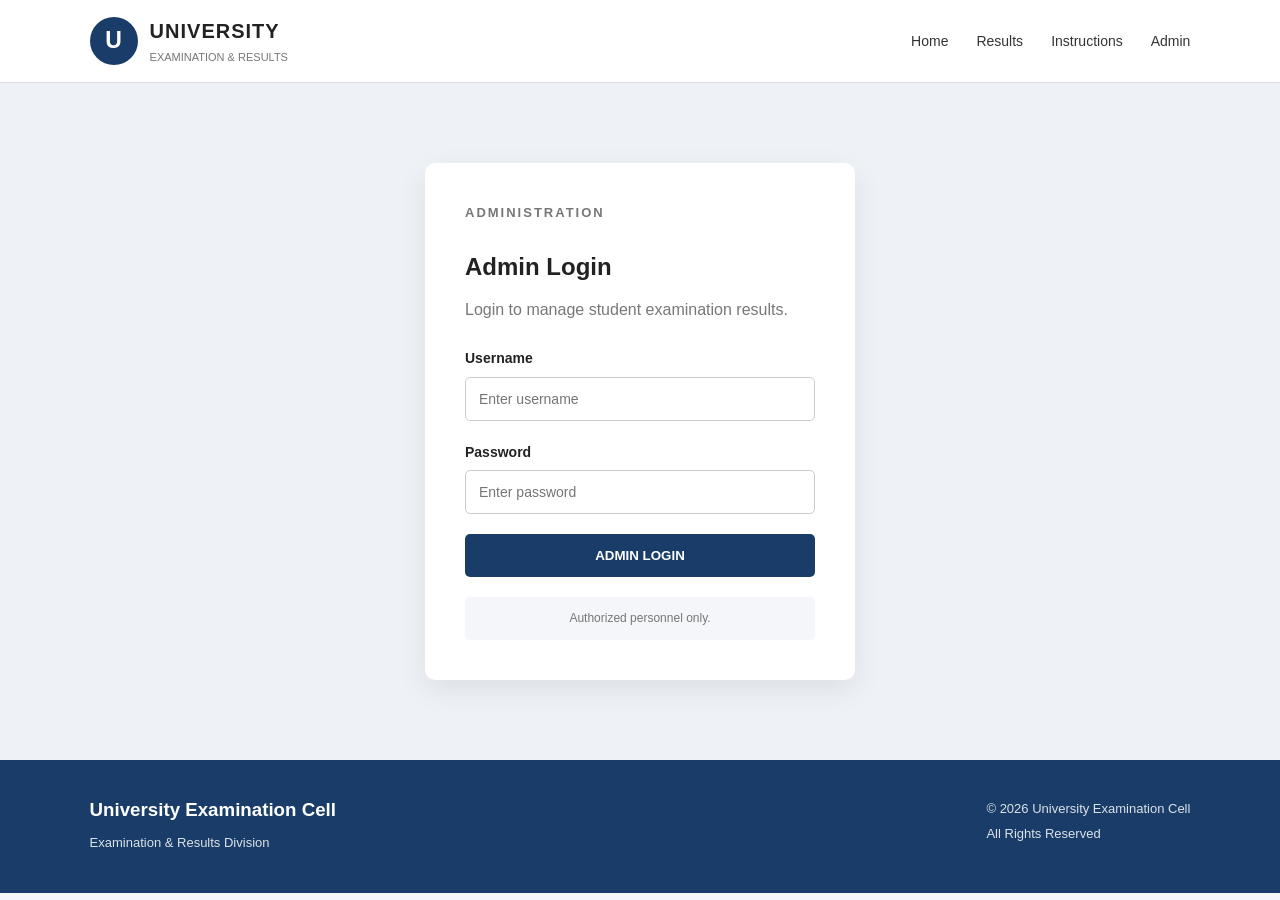
==== admin.html @ 7f63dd0e "Add files via upload" ====
<!DOCTYPE html>
<html lang="en">

<head>

    <meta charset="UTF-8">

    <meta
        name="viewport"
        content="width=device-width, initial-scale=1.0"
    >

    <title>Admin Portal | University Examination</title>

    <link
        rel="stylesheet"
        href="style.css"
    >

</head>


<body>


<!-- =====================================================
     HEADER
===================================================== -->

<header class="header">

    <div class="logo-section">

        <div class="logo">
            U
        </div>

        <div>

            <h1>
                UNIVERSITY
            </h1>

            <p>
                EXAMINATION & RESULTS
            </p>

        </div>

    </div>


    <nav class="navigation">

        <a href="index.html#home">
            Home
        </a>

        <a href="index.html#results">
            Results
        </a>

        <a href="index.html#instructions">
            Instructions
        </a>

        <a href="admin.html">
            Admin
        </a>

    </nav>

</header>



<!-- =====================================================
     ADMIN LOGIN
===================================================== -->

<section
    class="admin-login-section"
    id="adminLoginSection"
>

    <div class="admin-login-card">

        <p class="small-title">
            ADMINISTRATION
        </p>

        <h2>
            Admin Login
        </h2>

        <p>
            Login to manage student examination results.
        </p>


        <form id="adminLoginForm">


            <div class="input-group">

                <label for="adminUsername">
                    Username
                </label>

                <input
                    type="text"
                    id="adminUsername"
                    placeholder="Enter username"
                    required
                >

            </div>



            <div class="input-group">

                <label for="adminPassword">
                    Password
                </label>

                <input
                    type="password"
                    id="adminPassword"
                    placeholder="Enter password"
                    required
                >

            </div>


            <p
                id="loginError"
                class="error-message"
            ></p>


            <button
                type="submit"
                class="result-button"
            >
                ADMIN LOGIN
            </button>


        </form>


        <div class="admin-note">

            Authorized personnel only.

        </div>

    </div>

</section>



<!-- =====================================================
     ADMIN DASHBOARD
===================================================== -->

<section
    class="admin-dashboard hidden"
    id="adminDashboard"
>


    <!-- DASHBOARD HEADER -->

    <div class="dashboard-header">

        <div>

            <p class="small-title">
                ADMINISTRATION
            </p>

            <h2>
                Admin Dashboard
            </h2>

        </div>


        <button
            type="button"
            class="logout-button"
            onclick="logoutAdmin()"
        >
            LOGOUT
        </button>

    </div>



    <!-- =================================================
         STATISTICS
    ================================================== -->

    <div class="statistics">


        <div class="stat-card">

            <span>
                Total Students
            </span>

            <strong id="totalStudents">
                0
            </strong>

        </div>


        <div class="stat-card">

            <span>
                Passed
            </span>

            <strong id="passedStudents">
                0
            </strong>

        </div>


        <div class="stat-card">

            <span>
                Failed
            </span>

            <strong id="failedStudents">
                0
            </strong>

        </div>


        <div class="stat-card">

            <span>
                Average Percentage
            </span>

            <strong id="averagePercentage">
                0%
            </strong>

        </div>


    </div>



    <!-- =================================================
         ADD STUDENT RESULT
    ================================================== -->

    <section class="admin-panel">


        <div class="panel-title">

            <div>

                <p class="small-title">
                    STUDENT MANAGEMENT
                </p>

                <h2>
                    Add Student Result
                </h2>

            </div>

        </div>



        <form id="studentForm">


            <!-- STUDENT INFORMATION -->

            <div class="admin-form-grid">


                <!-- ROLL NUMBER -->

                <div class="input-group">

                    <label for="rollNumber">
                        Roll Number
                    </label>

                    <input
                        type="text"
                        id="rollNumber"
                        placeholder="Example: MCA001"
                        required
                    >

                </div>



                <!-- STUDENT NAME -->

                <div class="input-group">

                    <label for="studentName">
                        Student Name
                    </label>

                    <input
                        type="text"
                        id="studentName"
                        placeholder="Enter student name"
                        required
                    >

                </div>



                <!-- DOB -->

                <div class="input-group">

                    <label for="studentDob">
                        Date of Birth
                    </label>

                    <input
                        type="date"
                        id="studentDob"
                        required
                    >

                </div>



                <!-- COURSE -->

                <div class="input-group">

                    <label for="studentCourse">
                        Course
                    </label>

                    <select
                        id="studentCourse"
                        required
                    >

                        <option value="">
                            Select Course
                        </option>

                        <option value="MCA">
                            Master of Computer Applications (MCA)
                        </option>

                        <option value="MBA">
                            Master of Business Administration (MBA)
                        </option>

                        <option value="M.Com">
                            Master of Commerce (M.Com)
                        </option>

                        <option value="M.Sc">
                            Master of Science (M.Sc)
                        </option>

                        <option value="BCA">
                            Bachelor of Computer Applications (BCA)
                        </option>

                        <option value="B.Sc">
                            Bachelor of Science (B.Sc)
                        </option>

                        <option value="B.Com">
                            Bachelor of Commerce (B.Com)
                        </option>

                        <option value="BA">
                            Bachelor of Arts (BA)
                        </option>

                    </select>

                </div>



                <!-- DEPARTMENT -->

                <div class="input-group">

                    <label for="studentDepartment">
                        Department
                    </label>

                    <select
                        id="studentDepartment"
                        required
                    >

                        <option value="">
                            Select Department
                        </option>

                        <option value="Computer Applications">
                            Computer Applications
                        </option>

                        <option value="Computer Science">
                            Computer Science
                        </option>

                        <option value="Information Technology">
                            Information Technology
                        </option>

                        <option value="Commerce">
                            Commerce
                        </option>

                        <option value="Management Studies">
                            Management Studies
                        </option>

                        <option value="Mathematics">
                            Mathematics
                        </option>

                        <option value="Physics">
                            Physics
                        </option>

                        <option value="Chemistry">
                            Chemistry
                        </option>

                    </select>

                </div>



                <!-- SEMESTER -->

                <div class="input-group">

                    <label for="studentSemester">
                        Semester
                    </label>

                    <select
                        id="studentSemester"
                        required
                    >

                        <option value="">
                            Select Semester
                        </option>

                        <option value="I">
                            Semester I
                        </option>

                        <option value="II">
                            Semester II
                        </option>

                        <option value="III">
                            Semester III
                        </option>

                        <option value="IV">
                            Semester IV
                        </option>

                        <option value="V">
                            Semester V
                        </option>

                        <option value="VI">
                            Semester VI
                        </option>

                    </select>

                </div>


            </div>



            <!-- =================================================
                 SUBJECT DETAILS
            ================================================== -->

            <h3 class="subject-title">
                Subject Details
            </h3>


            <div id="subjectContainer">


                <!-- SUBJECT 1 -->

                <div class="subject-row">


                    <input
                        type="text"
                        class="subject-code"
                        placeholder="Subject Code"
                        required
                    >


                    <input
                        type="text"
                        class="subject-name"
                        placeholder="Subject Name"
                        required
                    >


                    <input
                        type="number"
                        class="subject-internal"
                        placeholder="Internal / 25"
                        min="0"
                        max="25"
                        required
                    >


                    <input
                        type="number"
                        class="subject-external"
                        placeholder="External / 75"
                        min="0"
                        max="75"
                        required
                    >


                    <input
                        type="number"
                        class="subject-credits"
                        placeholder="Credits"
                        min="1"
                        max="10"
                        required
                    >


                </div>


            </div>



            <!-- ADD SUBJECT -->

            <button
                type="button"
                class="add-subject-button"
                onclick="addSubjectRow()"
            >
                + ADD SUBJECT
            </button>


            <br>


            <!-- SAVE -->

            <button
                type="submit"
                class="save-button"
            >
                SAVE STUDENT RESULT
            </button>


        </form>

    </section>



    <!-- =================================================
         STUDENT RECORDS
    ================================================== -->

    <section class="admin-panel">


        <div class="panel-title">


            <div>

                <p class="small-title">
                    STUDENT MANAGEMENT
                </p>

                <h2>
                    Student Records
                </h2>

            </div>


            <!-- SEARCH -->

            <input
                type="text"
                id="searchStudent"
                placeholder="Search by Roll Number or Name"
                oninput="searchStudents()"
            >


        </div>



        <!-- RECORD TABLE -->

        <div class="table-container">


            <table>


                <thead>

                    <tr>

                        <th>
                            Roll Number
                        </th>

                        <th>
                            Student Name
                        </th>

                        <th>
                            Course
                        </th>

                        <th>
                            Department
                        </th>

                        <th>
                            Semester
                        </th>

                        <th>
                            Result
                        </th>

                        <th>
                            Actions
                        </th>

                    </tr>

                </thead>



                <tbody id="studentTableBody">

                    <!-- JavaScript loads students here -->

                </tbody>


            </table>


        </div>



        <div class="admin-note">

            Search students using Roll Number or Student Name.
            Use Edit to modify a record and Delete to remove
            a record.

        </div>


    </section>



    <!-- =================================================
         CLEAR ALL RECORDS
    ================================================== -->

    <section class="admin-panel">


        <div class="panel-title">

            <div>

                <p class="small-title">
                    DATA MANAGEMENT
                </p>

                <h2>
                    Manage Student Data
                </h2>

            </div>


            <button
                type="button"
                onclick="clearAllStudents()"
            >
                CLEAR ALL STUDENTS
            </button>

        </div>


        <p class="admin-note">

            Warning: Clearing all students permanently removes
            all stored student result records from this browser.

        </p>


    </section>


</section>



<!-- =====================================================
     FOOTER
===================================================== -->

<footer>


    <div>

        <h3>
            University Examination Cell
        </h3>

        <p>
            Examination & Results Division
        </p>

    </div>


    <div>

        <p>
            © 2026 University Examination Cell
        </p>

        <p>
            All Rights Reserved
        </p>

    </div>


</footer>



<!-- JAVASCRIPT -->

<script src="script.js"></script>


</body>

</html>
---- style.css ----
/* =====================================================
   GENERAL
===================================================== */

* {
    margin: 0;
    padding: 0;
    box-sizing: border-box;
}

html {
    scroll-behavior: smooth;
}

body {
    font-family: Arial, Helvetica, sans-serif;
    background: #f4f6f9;
    color: #222;
    line-height: 1.6;
}

.hidden {
    display: none !important;
}


/* =====================================================
   HEADER
===================================================== */

.header,
.result-header {
    min-height: 80px;
    background: white;
    padding: 15px 7%;

    display: flex;
    justify-content: space-between;
    align-items: center;

    border-bottom: 1px solid #ddd;
}

.logo-section {
    display: flex;
    align-items: center;
    gap: 12px;
}

.logo,
.logo-circle {
    width: 48px;
    height: 48px;

    background: #193d68;
    color: white;

    border-radius: 50%;

    display: flex;
    justify-content: center;
    align-items: center;

    font-size: 23px;
    font-weight: bold;
}

.logo-section h1,
.logo-section h2 {
    margin: 0;
    font-size: 20px;
    letter-spacing: 1px;
}

.logo-section p {
    margin: 2px 0 0;
    font-size: 11px;
    color: #777;
}


/* =====================================================
   NAVIGATION
===================================================== */

.navigation,
.result-header nav {
    display: flex;
    gap: 28px;
    align-items: center;
}

.navigation a,
.result-header nav a {
    text-decoration: none;
    color: #333;
    font-size: 14px;
    font-weight: 500;
}

.navigation a:hover,
.result-header nav a:hover {
    color: #193d68;
}


/* =====================================================
   HERO / HOME
===================================================== */

.hero {
    min-height: 620px;

    padding: 80px 7%;

    display: flex;
    justify-content: space-between;
    align-items: center;

    gap: 60px;

    background: #eef2f7;
}

.hero-content {
    max-width: 570px;
}

.small-title {
    color: #193d68;
    font-weight: bold;
    font-size: 13px;
    letter-spacing: 2px;
}

.hero-content h2 {
    font-size: 52px;
    line-height: 1.1;
    margin: 15px 0;
}

.hero-content h2 span {
    color: #193d68;
}

.description {
    color: #666;
    font-size: 17px;
}


/* =====================================================
   RESULT SEARCH CARD
===================================================== */

.result-card {
    background: white;
    width: 400px;
    max-width: 100%;

    padding: 35px;

    border-radius: 10px;

    box-shadow: 0 10px 30px rgba(0, 0, 0, 0.08);
}

.card-header {
    margin-bottom: 25px;
}

.card-header h3 {
    font-size: 25px;
}

.card-header p {
    color: #777;
    font-size: 14px;
}


/* =====================================================
   INPUTS
===================================================== */

.input-group {
    margin-bottom: 20px;
}

.input-group label {
    display: block;
    margin-bottom: 7px;

    font-size: 14px;
    font-weight: bold;
}

.input-group input,
.input-group select,
.admin-form-grid input,
.admin-form-grid select {
    width: 100%;

    padding: 13px;

    border: 1px solid #ccc;
    border-radius: 5px;

    font-size: 14px;

    background: white;
}

.input-group input:focus,
.input-group select:focus,
.admin-form-grid input:focus,
.admin-form-grid select:focus {
    outline: none;
    border-color: #193d68;
}


/* =====================================================
   BUTTONS
===================================================== */

.result-button,
.save-button,
.logout-button,
.result-actions button,
.result-buttons button,
.add-subject-button {
    border: none;
    border-radius: 5px;

    background: #193d68;
    color: white;

    font-weight: bold;
    cursor: pointer;
}

.result-button {
    width: 100%;
    padding: 14px;
}

.result-button:hover,
.save-button:hover,
.logout-button:hover,
.result-actions button:hover,
.result-buttons button:hover,
.add-subject-button:hover {
    background: #102e52;
}

.security-text {
    margin-top: 20px;
    font-size: 12px;
    color: #888;
}

.error-message {
    color: #c62828;
    font-size: 13px;
    margin-bottom: 10px;
}


/* =====================================================
   INFORMATION
===================================================== */

.information {
    padding: 60px 7%;

    display: grid;
    grid-template-columns: 1fr 1fr;

    gap: 30px;

    background: white;
}

.info-box {
    padding: 30px;

    border: 1px solid #ddd;
    border-radius: 8px;

    background: white;
}

.info-box h3 {
    margin-bottom: 15px;
    color: #193d68;
}

.info-box li {
    margin-bottom: 8px;
    margin-left: 20px;
}


/* =====================================================
   HOME RESULT SECTION
===================================================== */

.result-section {
    padding: 60px 7%;
    background: white;
}

.result-section .result-heading {
    text-align: center;
    margin-bottom: 35px;
}

.result-section .result-heading h2 {
    margin: 8px 0;
    font-size: 30px;
}

.student-details {
    display: grid;
    grid-template-columns: repeat(2, 1fr);

    border: 1px solid #ddd;

    margin-bottom: 30px;
}

.student-details div {
    padding: 15px;
    border: 1px solid #eee;
}

.student-details strong,
.student-details span {
    display: block;
}

.student-details strong {
    font-size: 12px;
    color: #777;
}

.student-details span {
    font-size: 15px;
    margin-top: 4px;
}


/* =====================================================
   GENERAL TABLE
===================================================== */

.table-container {
    overflow-x: auto;
}

table {
    width: 100%;
    border-collapse: collapse;
}

th,
td {
    padding: 14px;
    border: 1px solid #ddd;
    text-align: left;
}

th {
    background: #193d68;
    color: white;
}


/* =====================================================
   ADMIN LOGIN
===================================================== */

.admin-login-section {
    min-height: 650px;

    padding: 80px 7%;

    display: flex;
    justify-content: center;
    align-items: center;

    background: #eef2f7;
}

.admin-login-card {
    width: 430px;
    max-width: 100%;

    background: white;

    padding: 40px;

    border-radius: 10px;

    box-shadow: 0 10px 30px rgba(0, 0, 0, 0.08);
}

.admin-login-card h2 {
    margin: 10px 0;
}

.admin-login-card > p {
    color: #777;
    margin-bottom: 25px;
}


/* =====================================================
   ADMIN DASHBOARD
===================================================== */

.admin-dashboard {
    padding: 60px 7%;
    background: #f4f6f9;
    min-height: 700px;
}

.dashboard-header {
    display: flex;
    justify-content: space-between;
    align-items: center;

    margin-bottom: 30px;
}

.dashboard-header h2 {
    margin-top: 5px;
}

.logout-button {
    padding: 12px 20px;
}


/* =====================================================
   STATISTICS
===================================================== */

.statistics {
    display: grid;

    grid-template-columns: repeat(4, 1fr);

    gap: 20px;

    margin-bottom: 30px;
}

.stat-card {
    background: white;

    padding: 25px;

    border: 1px solid #ddd;
    border-radius: 8px;
}

.stat-card span {
    display: block;

    color: #777;

    font-size: 13px;
}

.stat-card strong {
    display: block;

    margin-top: 8px;

    font-size: 30px;

    color: #193d68;
}


/* =====================================================
   ADMIN PANEL
===================================================== */

.admin-panel {
    background: white;

    padding: 30px;

    margin-bottom: 30px;

    border: 1px solid #ddd;

    border-radius: 8px;
}

.panel-title {
    display: flex;

    justify-content: space-between;
    align-items: center;

    gap: 20px;

    margin-bottom: 25px;
}

.panel-title h2 {
    margin-top: 5px;
}

.panel-title button {
    padding: 8px 15px;

    border: 1px solid #ccc;

    background: white;

    cursor: pointer;
}

.panel-title input {
    padding: 10px;

    width: 280px;

    border: 1px solid #ccc;

    border-radius: 5px;
}


/* =====================================================
   ADMIN FORM
===================================================== */

.admin-form-grid {
    display: grid;

    grid-template-columns: repeat(2, 1fr);

    gap: 20px;
}

.subject-title {
    margin: 30px 0 15px;

    color: #193d68;
}


/* =====================================================
   SUBJECT ROW
===================================================== */

.subject-row {
    display: grid;

    grid-template-columns:
        1fr
        2fr
        1fr
        1fr
        1fr;

    gap: 10px;

    margin-bottom: 12px;
}

.subject-row input {
    width: 100%;

    padding: 12px;

    border: 1px solid #ccc;

    border-radius: 5px;

    font-size: 13px;
}

.subject-row input:focus {
    outline: none;
    border-color: #193d68;
}

.add-subject-button {
    padding: 11px 18px;

    margin-top: 5px;
}

.save-button {
    padding: 13px 30px;

    margin-top: 20px;
}


/* =====================================================
   ADMIN ACTION BUTTONS
===================================================== */

.edit-button,
.delete-button {
    padding: 7px 12px;

    border: none;

    border-radius: 4px;

    color: white;

    cursor: pointer;
}

.edit-button {
    background: #555;
}

.delete-button {
    background: #c62828;
}

.edit-button:hover {
    background: #333;
}

.delete-button:hover {
    background: #a51f1f;
}


/* =====================================================
   ADMIN NOTE
===================================================== */

.admin-note {
    margin-top: 20px;

    padding: 12px;

    background: #f4f6f9;

    color: #777;

    font-size: 12px;

    text-align: center;

    border-radius: 5px;
}


/* =====================================================
   RESULT PAGE HEADER
===================================================== */

.result-header {
    height: 90px;
}

.result-header nav {
    display: flex;
}


/* =====================================================
   RESULT PAGE
===================================================== */

.result-page {
    background: #f4f7fa;

    padding: 50px 7%;

    min-height: 700px;
}

.result-heading {
    text-align: center;

    margin-bottom: 40px;
}

.result-heading p {
    margin: 0;

    letter-spacing: 1px;

    font-size: 15px;

    color: #193d68;

    font-weight: bold;
}

.result-heading h1 {
    margin: 12px 0;

    font-size: 36px;

    color: #17202a;
}

.result-heading h3 {
    margin: 0;

    font-weight: normal;

    font-size: 18px;

    color: #555;
}


/* =====================================================
   STUDENT INFORMATION
===================================================== */

.student-information {
    background: white;

    display: grid;

    grid-template-columns: 1fr 1fr;

    border: 1px solid #ddd;

    margin-bottom: 32px;

    border-radius: 5px;

    overflow: hidden;
}

.student-detail {
    padding: 20px;

    border-bottom: 1px solid #ddd;
}

.student-detail:nth-child(odd) {
    border-right: 1px solid #ddd;
}

.student-detail span {
    display: block;

    font-size: 13px;

    font-weight: bold;

    color: #68727d;

    margin-bottom: 8px;
}

.student-detail strong {
    font-size: 17px;

    color: #222;
}


/* =====================================================
   MARKS TABLE
===================================================== */

.marks-section {
    overflow-x: auto;
}

.marks-table {
    width: 100%;

    min-width: 850px;

    border-collapse: collapse;

    background: white;

    font-size: 14px;
}

.marks-table th {
    background: #193d68;

    color: white;

    padding: 16px 10px;

    text-align: center;

    font-size: 13px;
}

.marks-table td {
    padding: 14px 10px;

    border: 1px solid #ddd;

    background: white;

    text-align: center;
}

.marks-table td:nth-child(3) {
    text-align: left;
}

.marks-table tbody tr:hover td {
    background: #f8fafc;
}


/* =====================================================
   RESULT SUMMARY
===================================================== */

.result-summary {
    margin-top: 32px;

    background: white;

    display: grid;

    grid-template-columns: repeat(4, 1fr);

    border: 1px solid #ddd;

    border-radius: 5px;

    overflow: hidden;
}

.result-summary div {
    text-align: center;

    padding: 25px 15px;

    border-right: 1px solid #ddd;
}

.result-summary div:last-child {
    border-right: none;
}

.result-summary span {
    display: block;

    font-weight: bold;

    color: #68727d;

    margin-bottom: 10px;
}

.result-summary strong {
    font-size: 22px;

    color: #17202a;
}


/* =====================================================
   RESULT BUTTONS
===================================================== */

.result-buttons {
    text-align: center;

    margin: 35px 0;
}

.result-buttons button {
    padding: 14px 28px;

    margin: 0 6px;

    font-size: 14px;

    border-radius: 4px;
}


/* =====================================================
   DISCLAIMER
===================================================== */

.disclaimer {
    background: white;

    border: 1px solid #eee;

    padding: 18px;

    color: #68727d;

    font-size: 14px;

    border-radius: 4px;
}


/* =====================================================
   FOOTER
===================================================== */

footer {
    padding: 35px 7%;

    background: #193d68;

    color: white;

    display: flex;

    justify-content: space-between;
}

footer h3 {
    margin-bottom: 8px;
}

footer p {
    font-size: 13px;

    opacity: 0.85;

    margin: 4px 0;
}


/* =====================================================
   PRINT RESULT
===================================================== */

@media print {

    @page {
        size: A4;
        margin: 12mm;
    }

    html,
    body {
        background: white !important;
        width: 100%;
        margin: 0;
        padding: 0;
    }

    /* Hide navigation and buttons */

    .result-header nav,
    .result-buttons,
    footer,
    .disclaimer {
        display: none !important;
    }

    /* Keep result header */

    .result-header {
        display: flex !important;

        height: auto;

        padding: 10px 0;

        background: white !important;

        border-bottom: 1px solid #999;
    }

    .logo-circle {
        print-color-adjust: exact;
        -webkit-print-color-adjust: exact;
    }

    /* Result page */

    .result-page {
        display: block !important;

        background: white !important;

        padding: 20px 0 !important;

        min-height: 0 !important;
    }

    .result-heading {
        margin-bottom: 20px;
    }

    .result-heading h1 {
        font-size: 28px;
    }

    .result-heading h3 {
        font-size: 15px;
    }

    /* Student information */

    .student-information {
        display: grid !important;

        grid-template-columns: 1fr 1fr !important;

        background: white !important;

        margin-bottom: 20px;

        page-break-inside: avoid;
    }

    .student-detail {
        padding: 12px;
    }

    .student-detail span {
        font-size: 11px;
    }

    .student-detail strong {
        font-size: 14px;
    }

    /* Marks */

    .marks-section {
        overflow: visible !important;
    }

    .marks-table {
        width: 100% !important;

        min-width: 0 !important;

        font-size: 10px;

        page-break-inside: avoid;
    }

    .marks-table th {
        padding: 8px 5px;

        background: #193d68 !important;

        color: white !important;

        -webkit-print-color-adjust: exact;

        print-color-adjust: exact;
    }

    .marks-table td {
        padding: 8px 5px;
    }

    /* Summary */

    .result-summary {
        display: grid !important;

        grid-template-columns: repeat(4, 1fr) !important;

        margin-top: 20px;

        page-break-inside: avoid;
    }

    .result-summary div {
        padding: 12px 5px;
    }

    .result-summary span {
        font-size: 10px;
    }

    .result-summary strong {
        font-size: 15px;
    }

}


/* =====================================================
   MOBILE
===================================================== */

@media (max-width: 800px) {

    .header,
    .result-header {
        flex-direction: column;

        gap: 15px;

        padding: 15px 5%;
    }

    .navigation,
    .result-header nav {
        gap: 12px;

        flex-wrap: wrap;

        justify-content: center;
    }

    .hero {
        flex-direction: column;

        padding: 50px 5%;
    }

    .hero-content h2 {
        font-size: 38px;
    }

    .result-card {
        width: 100%;
    }

    .information {
        grid-template-columns: 1fr;
    }

    .admin-form-grid {
        grid-template-columns: 1fr;
    }

    .subject-row {
        grid-template-columns: 1fr;
    }

    .statistics {
        grid-template-columns: 1fr 1fr;
    }

    .panel-title {
        flex-direction: column;

        align-items: stretch;
    }

    .panel-title input {
        width: 100%;
    }

    .student-information {
        grid-template-columns: 1fr;
    }

    .student-detail:nth-child(odd) {
        border-right: none;
    }

    .result-summary {
        grid-template-columns: 1fr 1fr;
    }

    .result-summary div:nth-child(2) {
        border-right: none;
    }

    footer {
        flex-direction: column;

        gap: 20px;
    }

}


/* =====================================================
   SMALL MOBILE
===================================================== */

@media (max-width: 500px) {

    .statistics {
        grid-template-columns: 1fr;
    }

    .result-summary {
        grid-template-columns: 1fr;
    }

    .result-summary div {
        border-right: none;
        border-bottom: 1px solid #ddd;
    }

    .result-summary div:last-child {
        border-bottom: none;
    }

}
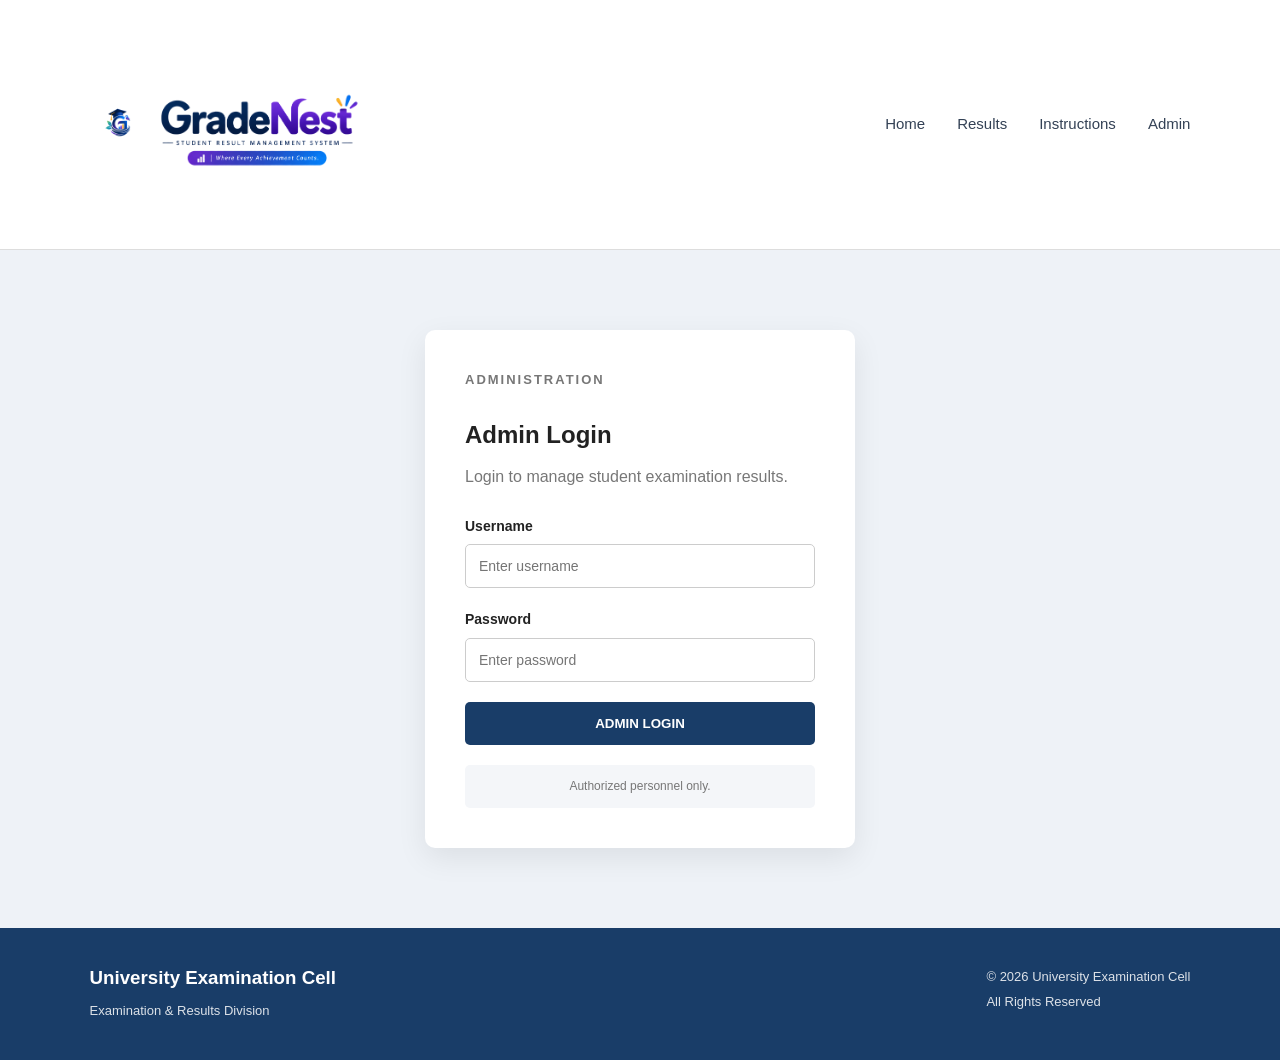
==== commit 09646c77: "Add files via upload" ====
--- a/admin.html
+++ b/admin.html
@@ -10,7 +10,7 @@
         content="width=device-width, initial-scale=1.0"
     >
 
-    <title>Admin Portal | University Examination</title>
+    <title>GradeNest | Admin Portal</title>
 
     <link
         rel="stylesheet"
@@ -31,23 +31,21 @@
 
     <div class="logo-section">
 
-        <div class="logo">
-            U
-        </div>
-
-        <div>
-
-            <h1>
-                UNIVERSITY
-            </h1>
-
-            <p>
-                EXAMINATION & RESULTS
-            </p>
-
-        </div>
-
-    </div>
+    <!-- GradeNest Icon -->
+    <img
+        src="images/gradenest-icon.png"
+        alt="GradeNest Icon"
+        class="gradenest-icon"
+    >
+
+    <!-- GradeNest Wordmark -->
+    <img
+        src="images/gradenest-wordmark.png"
+        alt="GradeNest"
+        class="gradenest-wordmark"
+    >
+
+</div>
 
 
     <nav class="navigation">
--- a/style.css
+++ b/style.css
@@ -1208,4 +1208,512 @@
         border-bottom: none;
     }
 
+}
+
+input[type="date"] {
+    position: relative;
+    padding-right: 40px;
+}
+
+input[type="date"]::-webkit-calendar-picker-indicator {
+    cursor: pointer;
+    opacity: 1;
+    position: absolute;
+    right: 10px;
+}
+
+/* Keep calendar icon clearly inside DOB field */
+input[type="date"] {
+    position: relative;
+    padding-right: 45px;
+}
+
+input[type="date"]::-webkit-calendar-picker-indicator {
+    opacity: 1;
+    cursor: pointer;
+    position: absolute;
+    right: 12px;
+    width: 20px;
+    height: 20px;
+}
+
+/* =====================================================
+   GRADENEST BRANDING
+===================================================== */
+
+.logo-section {
+    display: flex;
+    align-items: center;
+    gap: 12px;
+}
+
+/* First image - GradeNest icon */
+
+.gradenest-icon {
+    width: 55px;
+    height: 55px;
+    object-fit: contain;
+}
+
+/* Second image - GradeNest wordmark */
+
+.gradenest-wordmark {
+    width: 210px;
+    height: auto;
+    object-fit: contain;
+}
+
+
+/* =====================================================
+   NAVIGATION
+===================================================== */
+
+.navigation {
+    display: flex;
+    align-items: center;
+    gap: 32px;
+}
+
+.navigation a {
+    text-decoration: none;
+    color: #334155;
+    font-size: 15px;
+    font-weight: 500;
+    transition: 0.3s;
+}
+
+.navigation a:hover {
+    color: #6d28d9;
+}
+/* =====================================================
+   GRADENEST MOBILE RESULT PAGE
+===================================================== */
+
+@media (max-width: 600px) {
+
+    /* ================================
+       RESULT HEADER
+    ================================= */
+
+    .result-header {
+        width: 100%;
+        min-height: auto;
+        height: auto;
+
+        padding: 12px 14px;
+
+        display: flex;
+        flex-direction: column;
+
+        background: #ffffff;
+
+        border-bottom: 1px solid #e2e8f0;
+
+        gap: 10px;
+    }
+
+
+    /* GradeNest logo area */
+
+    .result-header .logo-section {
+        width: 100%;
+
+        display: flex;
+        align-items: center;
+        justify-content: center;
+
+        gap: 8px;
+    }
+
+
+    /* GradeNest icon */
+
+    .result-header .gradenest-icon {
+        width: 58px;
+        height: 58px;
+
+        object-fit: contain;
+
+        flex-shrink: 0;
+    }
+
+
+    /* GradeNest wordmark */
+
+    .result-header .gradenest-wordmark {
+        width: 175px;
+        height: auto;
+
+        object-fit: contain;
+
+        flex-shrink: 0;
+    }
+
+
+    /* ================================
+       NAVIGATION
+    ================================= */
+
+    .result-header nav {
+        width: 100%;
+
+        display: flex;
+
+        justify-content: center;
+        align-items: center;
+
+        gap: 18px;
+
+        flex-wrap: wrap;
+    }
+
+    .result-header nav a {
+        font-size: 13px;
+
+        color: #193d68;
+
+        text-decoration: none;
+
+        padding: 4px 2px;
+    }
+
+
+    /* ================================
+       RESULT PAGE
+    ================================= */
+
+    .result-page {
+        width: 100%;
+
+        padding: 28px 12px 35px;
+
+        min-height: 0;
+
+        background: #f4f7fa;
+    }
+
+
+    /* ================================
+       RESULT HEADING
+    ================================= */
+
+    .result-heading {
+        text-align: center;
+
+        margin-bottom: 22px;
+
+        padding: 0 5px;
+    }
+
+    .result-heading p {
+        font-size: 11px;
+
+        letter-spacing: 1.5px;
+
+        margin-bottom: 6px;
+    }
+
+    .result-heading h1 {
+        font-size: 27px;
+
+        line-height: 1.2;
+
+        margin: 7px 0;
+    }
+
+    .result-heading h3 {
+        font-size: 14px;
+
+        line-height: 1.5;
+    }
+
+
+    /* ================================
+       STUDENT INFORMATION
+    ================================= */
+
+    .student-information {
+        width: 100%;
+
+        display: grid;
+
+        grid-template-columns: 1fr;
+
+        margin-bottom: 22px;
+
+        background: white;
+
+        border: 1px solid #e2e8f0;
+
+        border-radius: 10px;
+
+        overflow: hidden;
+
+        box-shadow: 0 4px 14px rgba(15, 23, 42, 0.05);
+    }
+
+    .student-detail {
+        padding: 14px 16px;
+
+        border-right: none !important;
+
+        border-bottom: 1px solid #e2e8f0;
+    }
+
+    .student-detail:last-child {
+        border-bottom: none;
+    }
+
+    .student-detail span {
+        display: block;
+
+        font-size: 11px;
+
+        margin-bottom: 5px;
+
+        color: #68727d;
+    }
+
+    .student-detail strong {
+        display: block;
+
+        font-size: 15px;
+
+        line-height: 1.4;
+
+        word-break: break-word;
+    }
+
+
+    /* ================================
+       MARKS TABLE
+    ================================= */
+
+    .marks-section {
+        width: 100%;
+
+        overflow-x: auto;
+
+        -webkit-overflow-scrolling: touch;
+
+        border-radius: 10px;
+
+        box-shadow: 0 4px 14px rgba(15, 23, 42, 0.05);
+
+        background: white;
+    }
+
+    .marks-table {
+        width: 760px;
+
+        min-width: 760px;
+
+        border-collapse: collapse;
+
+        font-size: 12px;
+
+        background: white;
+    }
+
+    .marks-table th {
+        padding: 11px 8px;
+
+        font-size: 11px;
+
+        white-space: nowrap;
+
+        background: #193d68;
+
+        color: white;
+    }
+
+    .marks-table td {
+        padding: 11px 8px;
+
+        font-size: 12px;
+
+        white-space: nowrap;
+    }
+
+    .marks-table td:nth-child(3) {
+        min-width: 180px;
+
+        white-space: normal;
+    }
+
+
+    /* ================================
+       RESULT SUMMARY
+    ================================= */
+
+    .result-summary {
+        width: 100%;
+
+        margin-top: 20px;
+
+        display: grid;
+
+        grid-template-columns: 1fr 1fr;
+
+        background: white;
+
+        border: 1px solid #e2e8f0;
+
+        border-radius: 10px;
+
+        overflow: hidden;
+
+        box-shadow: 0 4px 14px rgba(15, 23, 42, 0.05);
+    }
+
+    .result-summary div {
+        padding: 17px 8px;
+
+        border-right: 1px solid #e2e8f0;
+
+        border-bottom: 1px solid #e2e8f0;
+    }
+
+    .result-summary div:nth-child(2n) {
+        border-right: none;
+    }
+
+    .result-summary div:nth-last-child(-n + 2) {
+        border-bottom: none;
+    }
+
+    .result-summary span {
+        display: block;
+
+        font-size: 10px;
+
+        margin-bottom: 6px;
+    }
+
+    .result-summary strong {
+        font-size: 18px;
+    }
+
+
+    /* ================================
+       BUTTONS
+    ================================= */
+
+    .result-buttons {
+        width: 100%;
+
+        margin: 24px 0;
+
+        display: flex;
+
+        flex-direction: column;
+
+        gap: 10px;
+    }
+
+    .result-buttons button {
+        width: 100%;
+
+        margin: 0;
+
+        padding: 13px 16px;
+
+        font-size: 13px;
+    }
+
+
+    /* ================================
+       DISCLAIMER
+    ================================= */
+
+    .disclaimer {
+        width: 100%;
+
+        padding: 14px;
+
+        border-radius: 9px;
+
+        font-size: 12px;
+
+        line-height: 1.55;
+
+        background: white;
+    }
+
+
+    /* ================================
+       FOOTER
+    ================================= */
+
+    footer {
+        width: 100%;
+
+        padding: 24px 16px;
+
+        display: flex;
+
+        flex-direction: column;
+
+        align-items: center;
+
+        text-align: center;
+
+        gap: 12px;
+    }
+
+    footer h3 {
+        font-size: 17px;
+
+        margin-bottom: 5px;
+    }
+
+    footer p {
+        font-size: 12px;
+    }
+}
+
+
+/* =====================================================
+   VERY SMALL PHONES
+===================================================== */
+
+@media (max-width: 380px) {
+
+    .result-header {
+        padding: 10px 10px;
+    }
+
+    .result-header .gradenest-icon {
+        width: 50px;
+        height: 50px;
+    }
+
+    .result-header .gradenest-wordmark {
+        width: 155px;
+    }
+
+    .result-header nav {
+        gap: 12px;
+    }
+
+    .result-header nav a {
+        font-size: 12px;
+    }
+
+    .result-page {
+        padding-left: 10px;
+        padding-right: 10px;
+    }
+
+    .result-heading h1 {
+        font-size: 24px;
+    }
+
+    .result-heading h3 {
+        font-size: 13px;
+    }
+
+    .result-summary strong {
+        font-size: 16px;
+    }
 }
